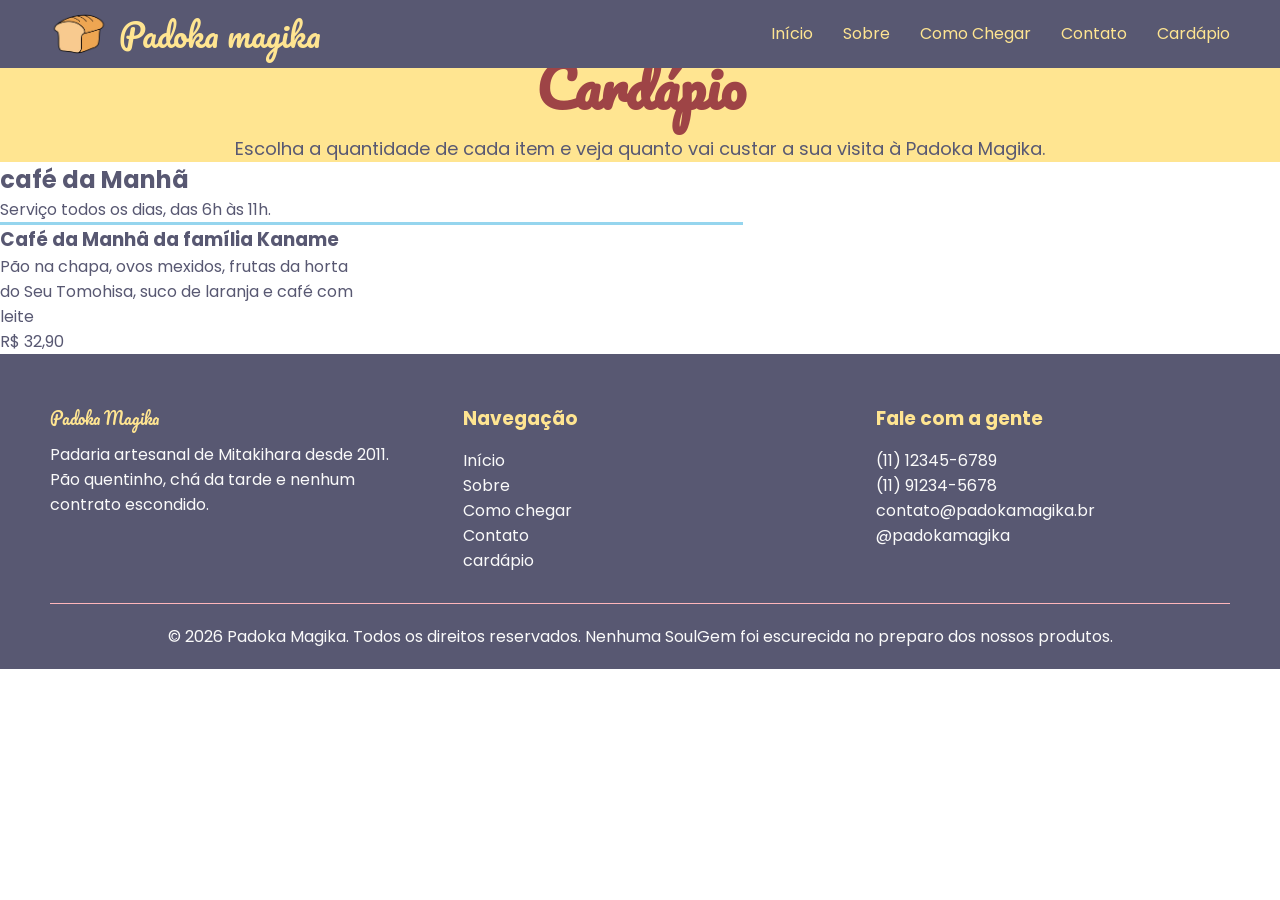
==== cardapio.html @ 9552349e "papadoka magika papadoka magicaaa" ====
<!DOCTYPE html>
<html lang="pt-br">
<head>
    <meta charset="UTF-8">
    <meta name="viewport" content="width=device-width, initial-scale=1.0">
    <title>Cardapio</title>
     <link rel="stylesheet" href="./css/cardapio.css">
    <link
    rel="shortcut icon"
    href="assets/img/LogoImage.png"
    type="image/png"/>
</head>
<body>

<header id="header" class="header">
   <a href="./index.html#hero" class="logoContainer">
    <img src="./assets/img/LogoImage.png" alt="logo da Padoka Magika"/>
    <h1>Padoka magika</h1>
   </a>

    <nav class="navigation">
        <a href="./index.html#hero">Início</a> 
        <a href="./index.html#historia">Sobre</a>
        <a href="./index.html#comoChegar">Como Chegar</a>
        <a href="./index.html#comoChegar">Contato </a>
        <a href="./cardapio.html">Cardápio</a>
    </nav>
 </header>   

    <main id="content" class="content">
        <section id="cardapioTopo" class="cardapioTopo">
            <p class="cardapioTag">Feito hoje, sem contrato escondido</p>
            <h1 class="cardapioTitulo">Cardápio</h1>
            <p class="cardapioSubtitulo">
                Escolha a quantidade de cada item e veja quanto vai custar a sua visita à Padoka Magika.
            </p>
        </section>

        <form id="formCardapio" class="cardapioConteudo" action="#">
            <div class="listaCategorias">
                <section id="cafeDaManha" class="categoria">
                    <div class="categoriaCabecalho">
                        <h2>café da Manhã</h2>
                        <p>Serviço todos os dias, das 6h às 11h.</p>
                    </div>
                    <div class="listaItens">
                    <div class="item">
                        <h3 class="itemNome">Café da Manhâ da família Kaname</h3>
                        <p class="itemDescricao">Pão na chapa, ovos mexidos, frutas da horta do Seu Tomohisa, suco de laranja e café com leite </p>
                        <p class="itemPreco">R$ 32,90</p>
                    </div>
                    </div>
                </section>
            </div>
        </form>
    </main>

    <footer id="footer" class="footer">
    <div class="footerContainer">
    <div class="footerColuna">
     <p class="footerLogo">Padoka Magika</p>
     <p>
        Padaria artesanal de Mitakihara desde 2011. Pão quentinho, chá da tarde e nenhum contrato escondido.
     </p>
        </div>
        <div class="footerColuna">
            <h3>Navegação</h3>
        <a href="./index.html#hero">Início</a>
        <a href="./index.html#historia">Sobre</a>
         <a href="./index.html#comoChegar">Como chegar</a>
          <a href="./index.html#Contato">Contato</a>
           <a href="./cardapio.html">cardápio</a>
        </div>
    <div class="footerColuna">
        <h3>Fale com a gente</h3>
        <p>(11) 12345-6789</p>
        <p>(11) 91234-5678</p>
        <p>contato@padokamagika.br</p>
        <p>@padokamagika</p>
    </div>
    </div>
    <div class="copyright">
        <p>
            &copy; 2026 Padoka Magika. Todos os direitos reservados. Nenhuma SoulGem foi escurecida no preparo dos nossos produtos.
    </div>
 </footer>
</body>
</html>
---- css/cardapio.css ----
@import url(layout.CSS);

.cardapioTopo {
    background-color:var(--cor-amarela);
    text-align: center;
    padding: calc(var(--altura-header) + 60px);
}

.cardapioTag {
    background-color: var(--cor-branca);
    color:var(--cor-vermelha);
    font-weight: bold;

    width: fit-content;
    padding: 6px 16px;
    margin:auto;
    border-radius: 20px;
}

.cardapioTitulo {
    color:var(--cor-vermelha);

    font-family: "Fonte Titulo";
    font-size: 56px;
}

.cardapioSubtitulo {
    font-size: large;

}

.cardapioConteudo {
    display: flex;
    align-items: flex-start;
}

.listaCategorias {
    display: flex;
    flex-direction:column;
}

.categoriaCabecalho {
    border-bottom: 3px solid var(--cor-azul);
}

.listaItens {
    display: flex;
    gap: 20px;
}

.item {
    width:50%;
}
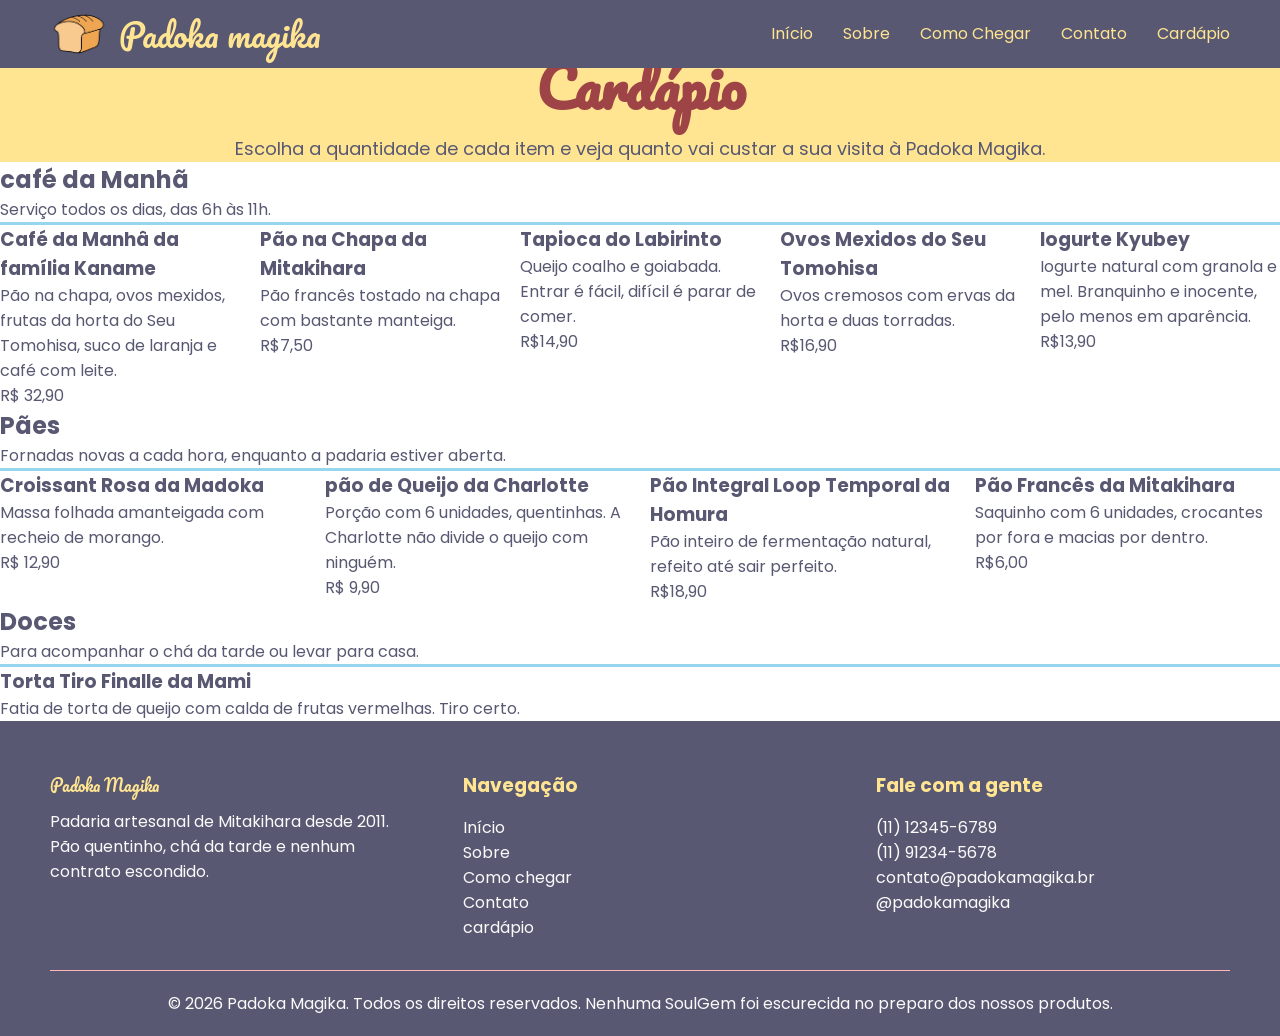
==== commit cdb97fc5: "coisa pa krl taloko" ====
--- a/cardapio.html
+++ b/cardapio.html
@@ -43,13 +43,81 @@
                         <h2>café da Manhã</h2>
                         <p>Serviço todos os dias, das 6h às 11h.</p>
                     </div>
+
                     <div class="listaItens">
                     <div class="item">
                         <h3 class="itemNome">Café da Manhâ da família Kaname</h3>
-                        <p class="itemDescricao">Pão na chapa, ovos mexidos, frutas da horta do Seu Tomohisa, suco de laranja e café com leite </p>
+                        <p class="itemDescricao">Pão na chapa, ovos mexidos, frutas da horta do Seu Tomohisa, suco de laranja e café com leite. </p>
                         <p class="itemPreco">R$ 32,90</p>
                     </div>
+
+                    <div class="item">
+                        <h3 class="itemNome">Pão na Chapa da Mitakihara</h3>
+                        <p>Pão francês tostado na chapa com bastante manteiga.</p>
+                        <p class="itemPreco">R$7,50</p>
                     </div>
+
+                    <div class="item">
+                    <h3 class="itemNome">Tapioca do Labirinto</h3>
+                    <p>Queijo coalho e goiabada. Entrar é fácil, difícil é parar de comer.</p>
+                    <p class="itemPreco">R$14,90</p>
+                    </div>
+
+                     <div class="item">
+                    <h3 class="itemNome">Ovos Mexidos do Seu Tomohisa</h3>
+                    <p>Ovos cremosos com ervas da horta e duas torradas.</p>
+                    <p class="itemPreco">R$16,90</p>
+                    </div>
+
+                     <div class="item">
+                    <h3 class="itemNome">Iogurte Kyubey</h3>
+                    <p>Iogurte natural com granola e mel. Branquinho e inocente, pelo menos em aparência.  </p>
+                    <p class="itemPreco">R$13,90</p>
+                     </div>
+                </section>
+
+                <section id="paes" class="categoria">
+                    <div class="categoriaCabecalho">
+                        <h2>Pães</h2>
+                        <p>Fornadas novas a cada hora, enquanto a padaria estiver aberta.</p>
+                    </div>
+
+                    <div class="listaItens">
+                    <div class="item">
+                        <h3 class="itemNome">Croissant Rosa da Madoka</h3>
+                        <p class="itemDescricao">Massa folhada amanteigada com recheio de morango.</p>
+                        <p class="itemPreco">R$ 12,90</p>
+                    </div>
+
+                    <div class="item">
+                        <h3 class="itemNome">pão de Queijo da Charlotte</h3>
+                        <p class="itemDescricao">Porção com 6 unidades, quentinhas. A Charlotte não divide o queijo com ninguém.</p>
+                        <p class="itemPreco">R$ 9,90</p>
+                    </div>
+                    
+                    <div class="item">
+                    <h3 class="itemNome">Pão Integral Loop Temporal da Homura</h3>
+                    <p class="itemDescricao">Pão inteiro de fermentação natural, refeito até sair perfeito. </p>
+                    <p class="itemPreco">R$18,90</p>
+                    </div>
+
+                    <div class="item">
+                        <h3 class="itemNome">Pão Francês da Mitakihara</h3>
+                        <p class="itemDescricao">Saquinho com 6 unidades, crocantes por fora e macias por dentro.</p>
+                        <p class="itemPreco">R$6,00</p>
+                    </div>
+                </section>
+
+                <section id="doces" class="categoria">
+                    <div class="categoriaCabecalho">
+                        <h2>Doces</h2>
+                        <p>Para acompanhar o chá da tarde ou levar para casa. </p>
+                    </div>
+                    <div class="listaItens">
+
+                        <div class="item">
+                            <h3 class="itemNome">Torta Tiro Finalle da Mami</h3>
+                            <p class="itemDescricao">Fatia de torta de queijo com calda de frutas vermelhas. Tiro certo. </p>
                 </section>
             </div>
         </form>
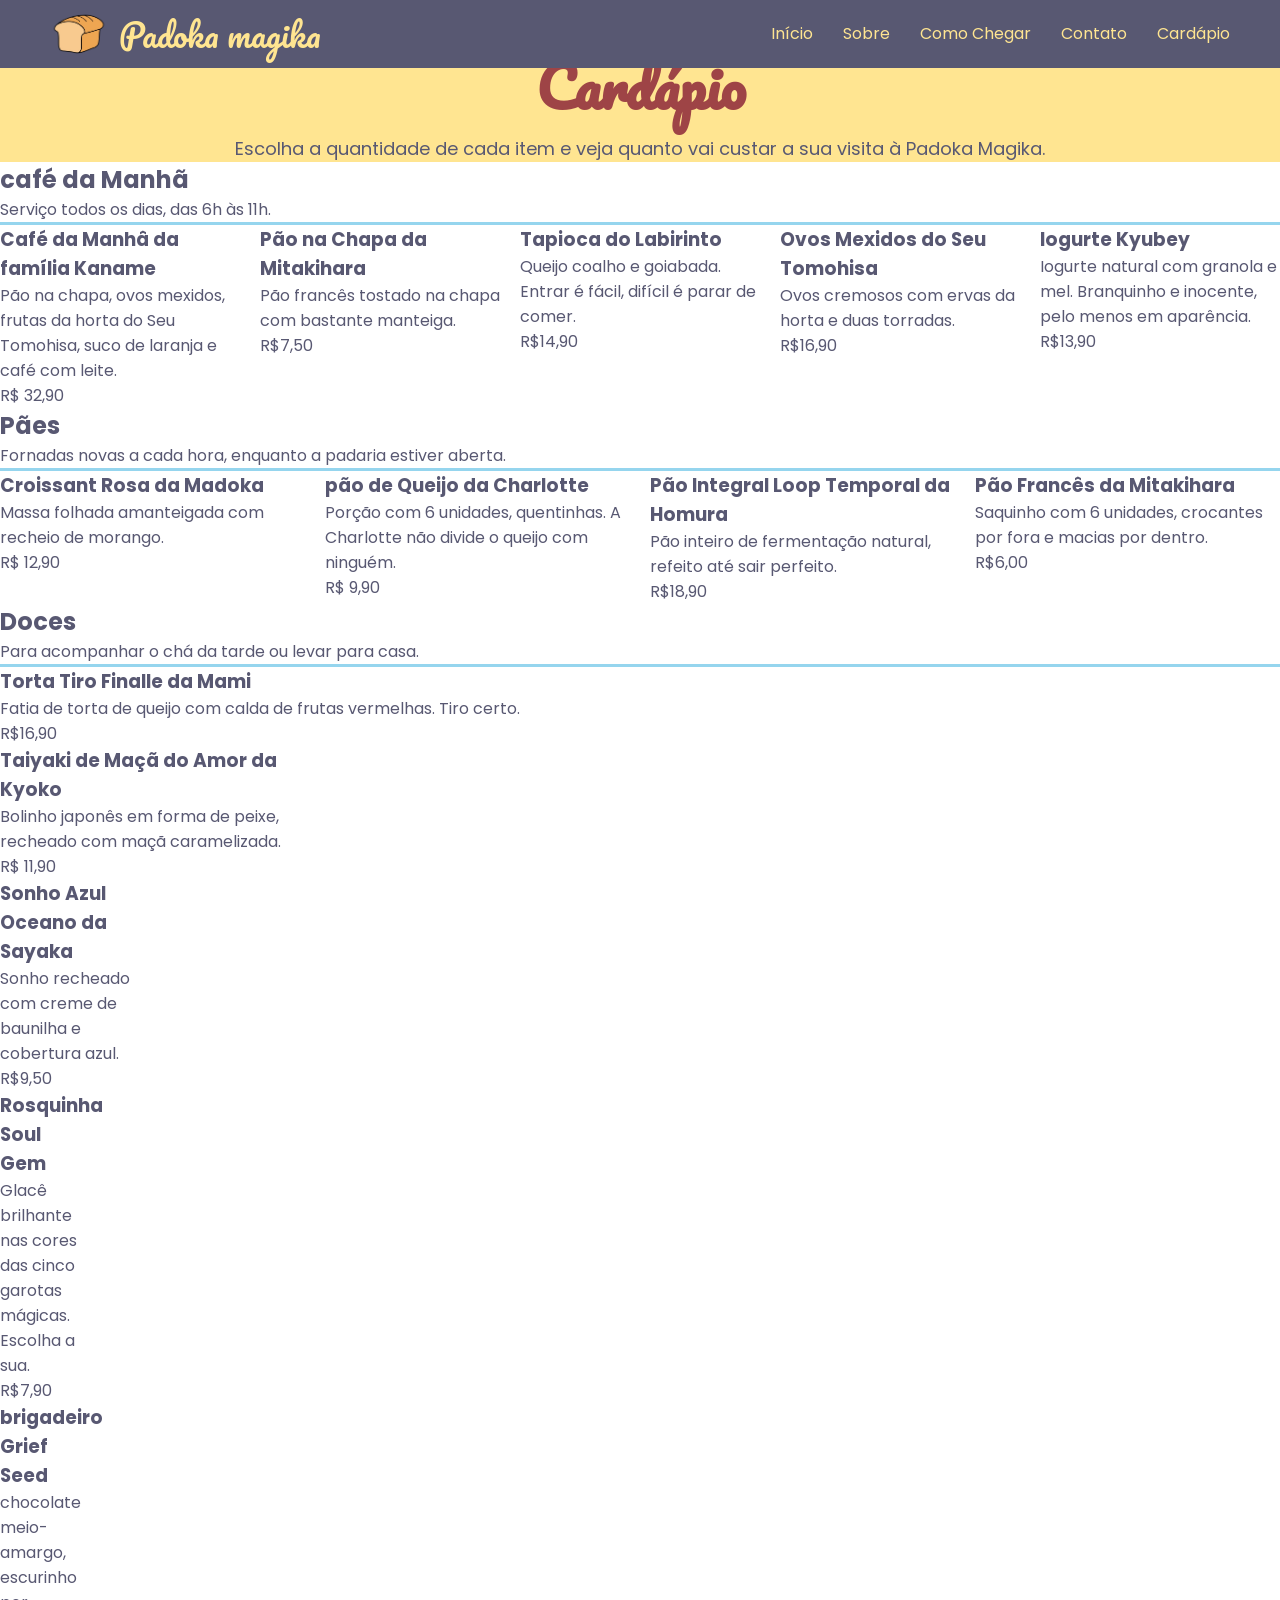
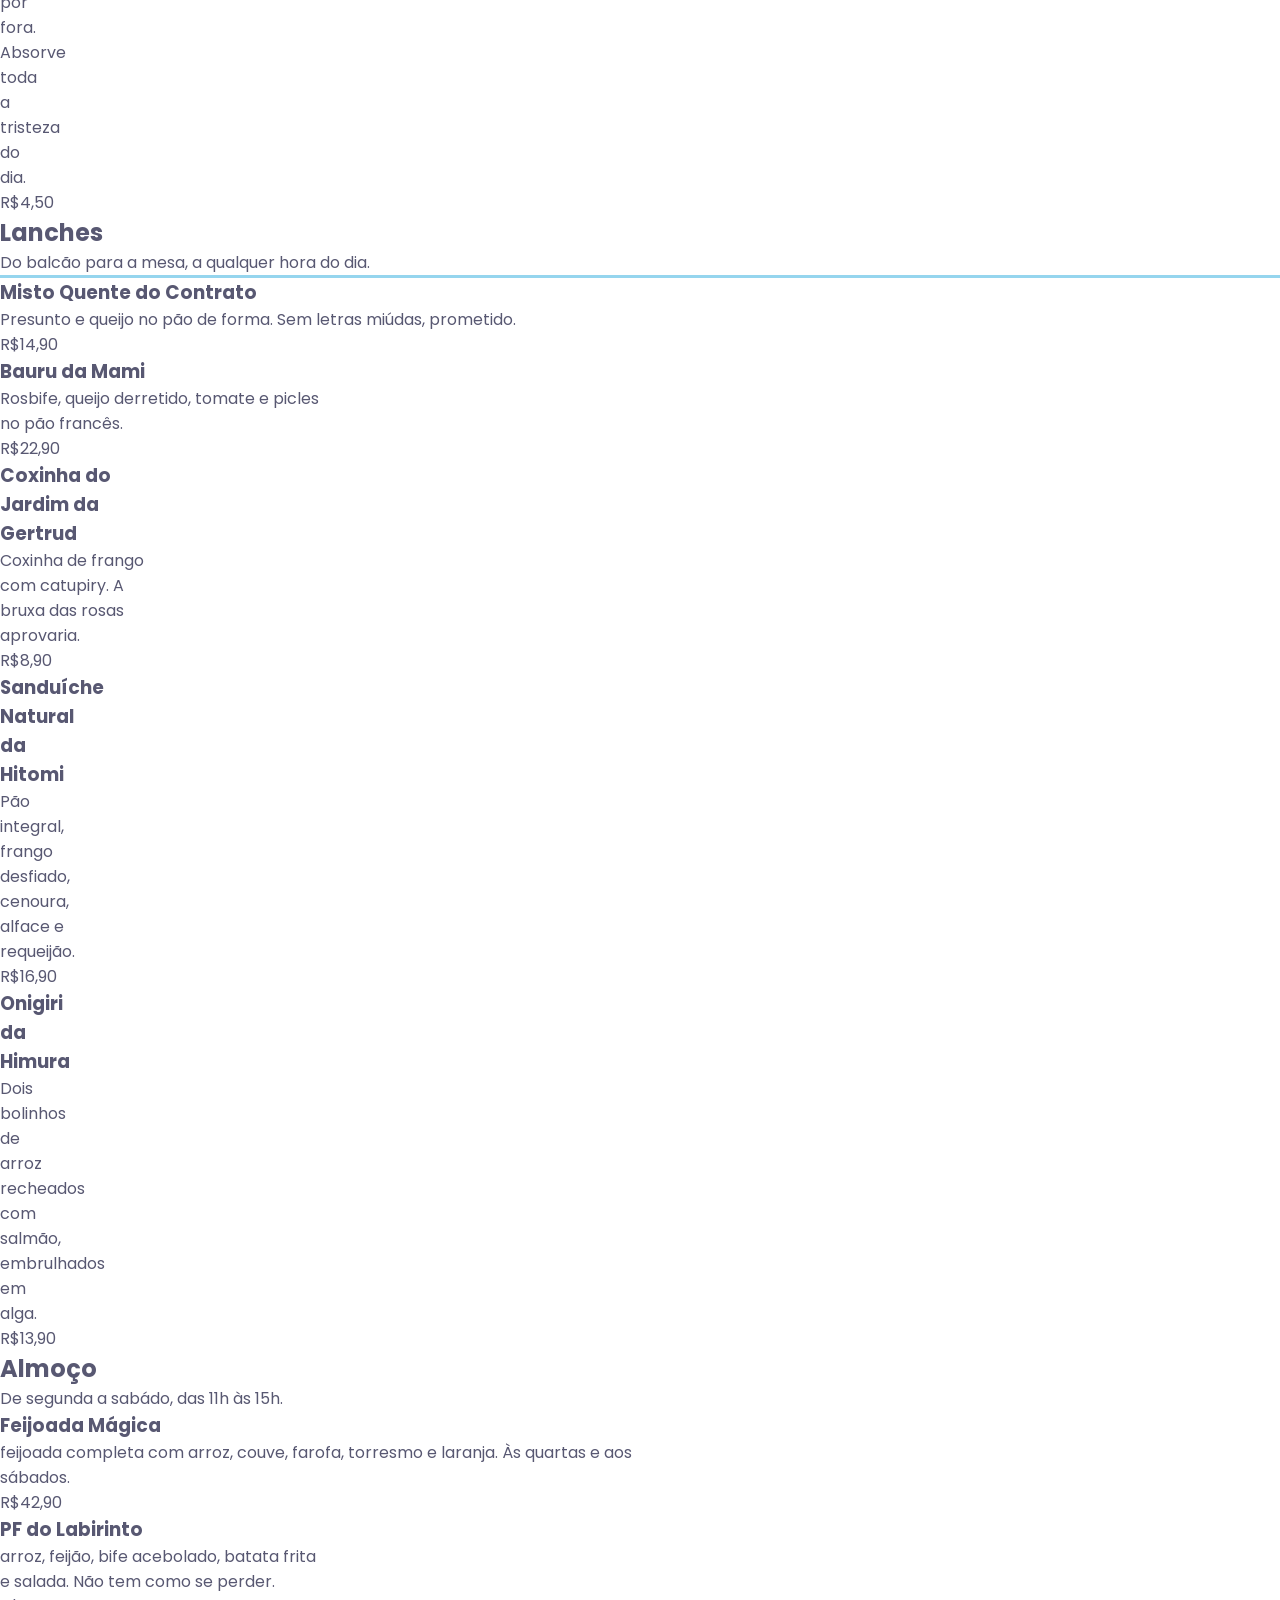
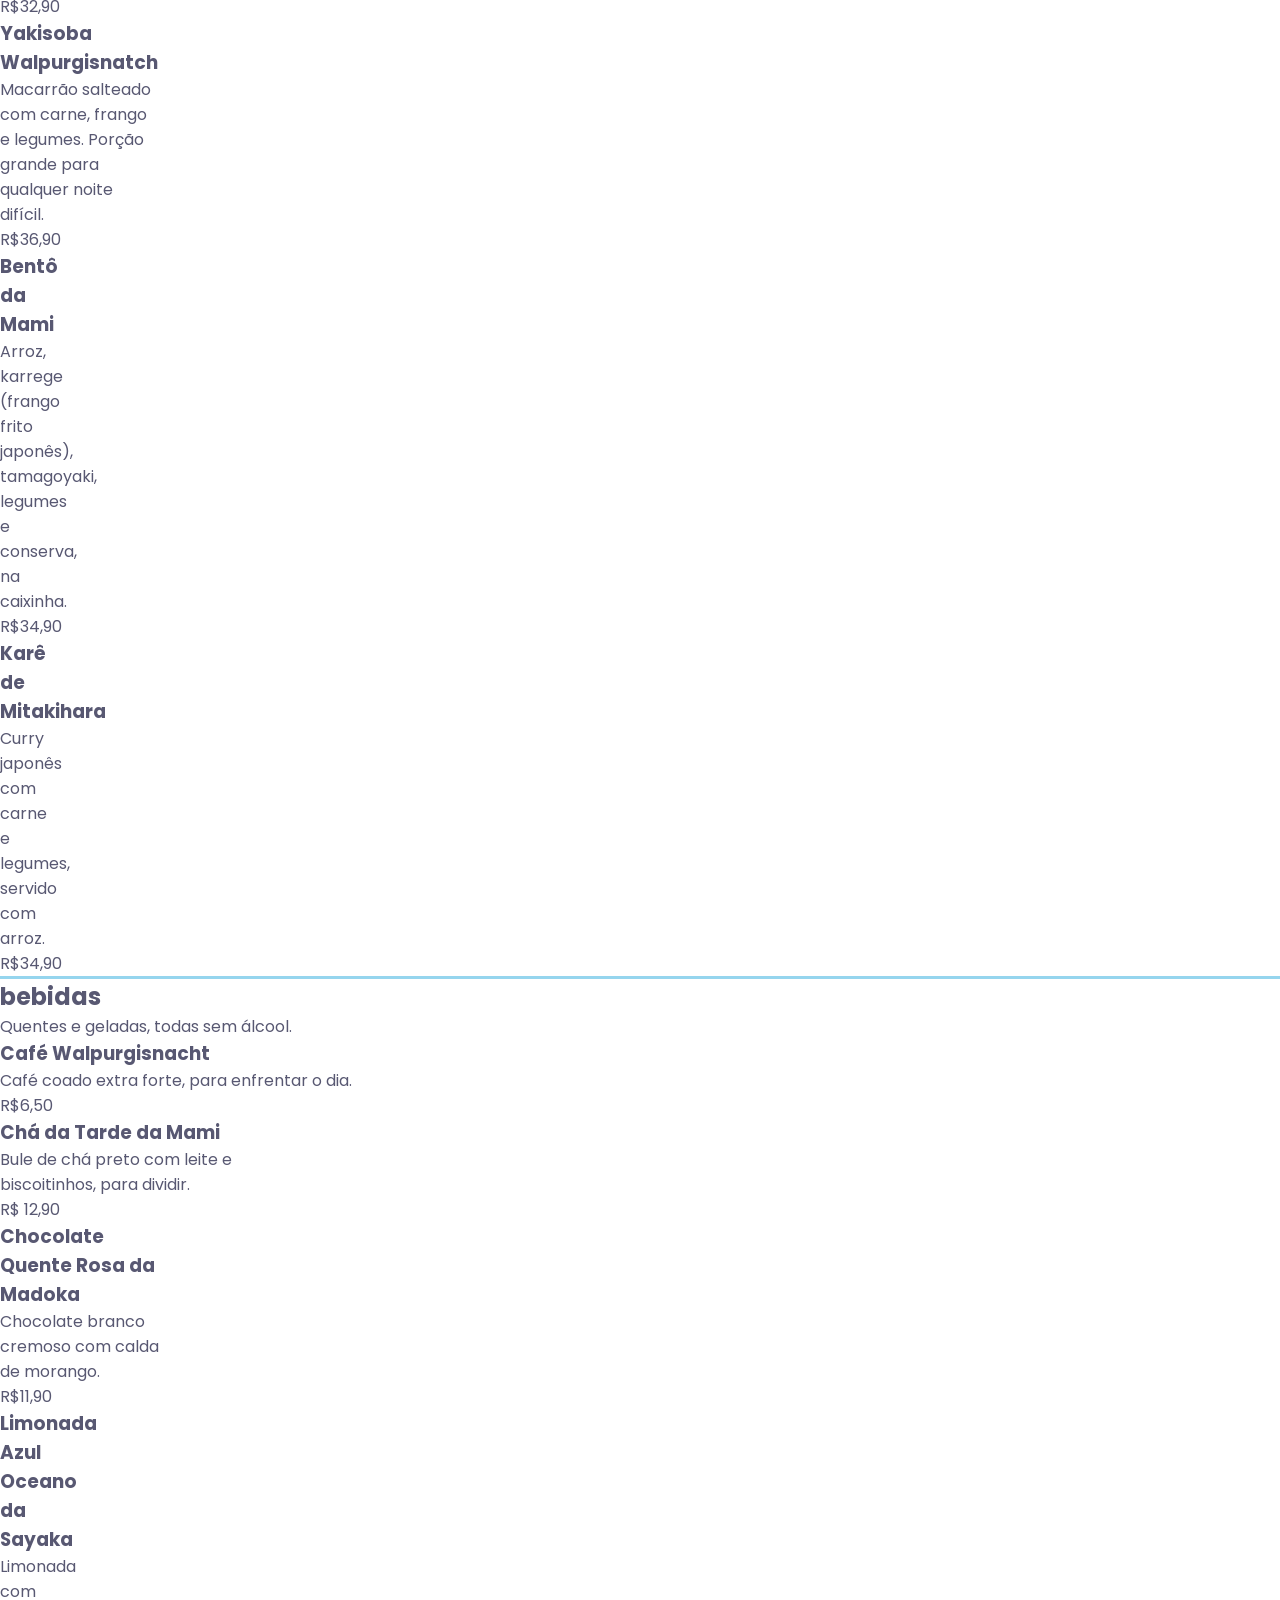
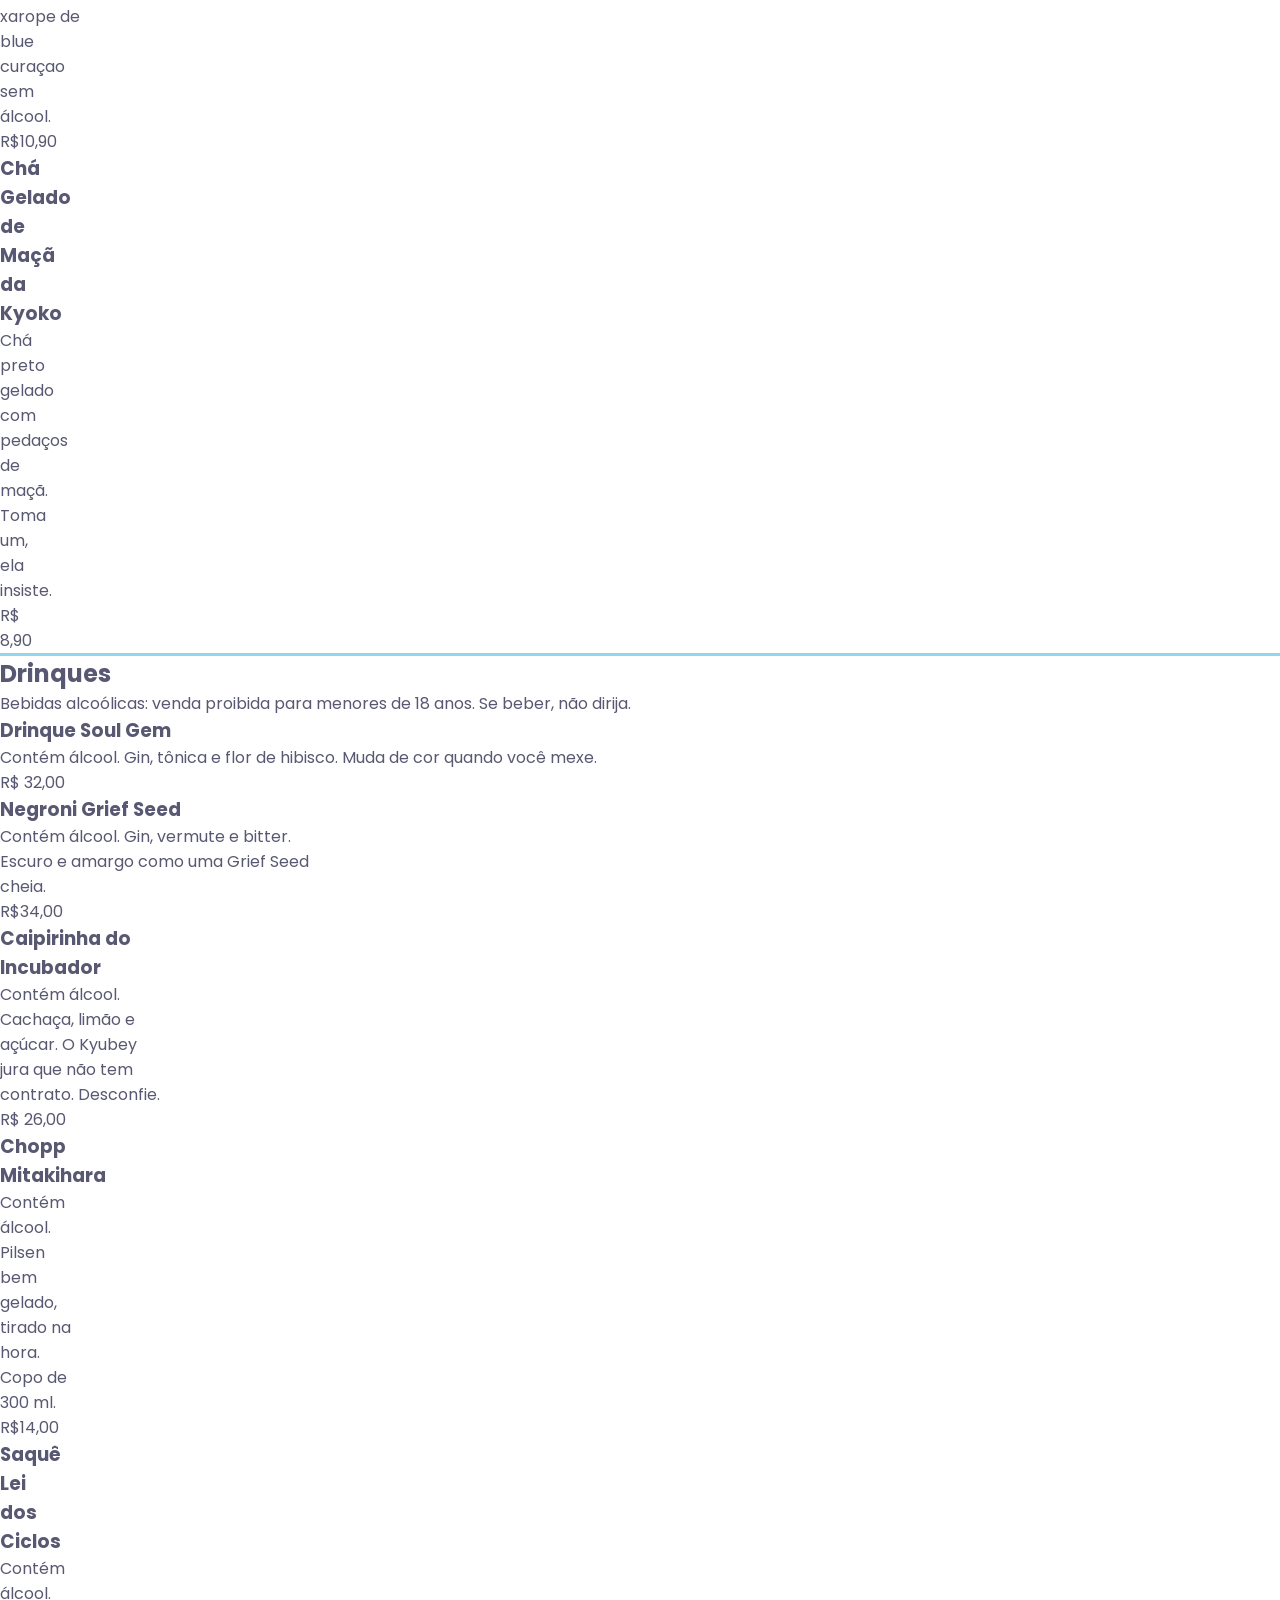
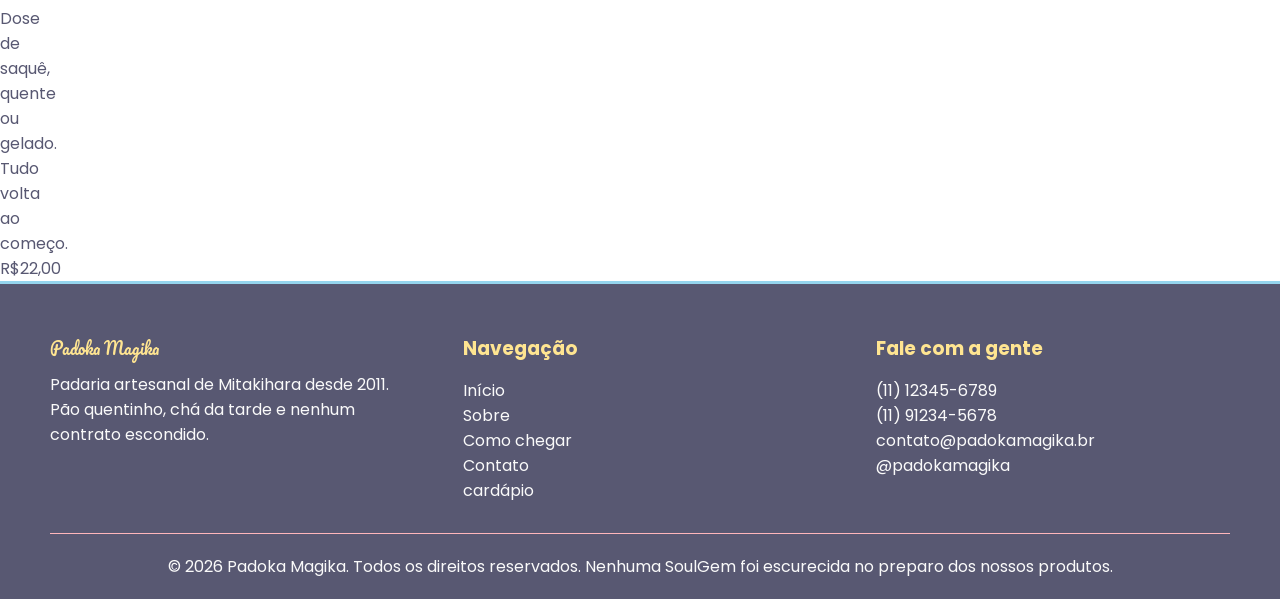
==== commit 4f35d54a: "mdsss css q isso" ====
--- a/cardapio.html
+++ b/cardapio.html
@@ -22,7 +22,7 @@
         <a href="./index.html#hero">Início</a> 
         <a href="./index.html#historia">Sobre</a>
         <a href="./index.html#comoChegar">Como Chegar</a>
-        <a href="./index.html#comoChegar">Contato </a>
+        <a href="./index.html#contato">Contato </a>
         <a href="./cardapio.html">Cardápio</a>
     </nav>
  </header>   
@@ -118,6 +118,164 @@
                         <div class="item">
                             <h3 class="itemNome">Torta Tiro Finalle da Mami</h3>
                             <p class="itemDescricao">Fatia de torta de queijo com calda de frutas vermelhas. Tiro certo. </p>
+                            <p class="itemPreco">R$16,90</p>
+
+                            <div class="item">
+                                <h3 class="itemNome">Taiyaki de Maçã do Amor da Kyoko </h3>
+                                <p class="itemDescricao">Bolinho japonês em forma de peixe, recheado com maçã caramelizada.</p>
+                                <p class="itemPreco">R$ 11,90</p>
+
+                                <div class="item">
+                                <h3 class="itemNome">Sonho Azul Oceano da Sayaka</h3>
+                                <p class="itemDescricao">Sonho recheado com creme de baunilha e cobertura azul.</p>
+                                <p class="itemPreco">R$9,50</p>
+                                
+                                <div class="item">
+                                <h3 class="itemNome">Rosquinha Soul Gem</h3>
+                                <p class="itemDescricao">Glacê brilhante nas cores das cinco garotas mágicas. Escolha a sua.</p>
+                                <p class="itemPreco">R$7,90</p>
+
+                                <div class="item">
+                                <h3 class="itemNome">brigadeiro Grief Seed</h3>
+                                <p class="itemDescricao">chocolate meio-amargo, escurinho por fora. Absorve toda a tristeza do dia.</p>
+                                <p class="itemPreco">R$4,50</p>
+                        
+                </section>
+
+                <section id="lanches ">
+                    <div class="categoriaCabecalho">
+                        <h2 >Lanches</h2>
+                        <p>Do balcão para a mesa, a qualquer hora do dia.</p>
+                    </div>
+
+                    <div class="listaItens">
+
+                        <div class="item">
+                                <h3 class="itemNome">Misto Quente do Contrato</h3>
+                                <p class="itemDescricao">Presunto e queijo no pão de forma. Sem letras miúdas, prometido.</p>
+                                <p class="itemPreco">R$14,90</p>
+
+                                <div class="item">
+                                <h3 class="itemNome">Bauru da Mami</h3>
+                                <p class="itemDescricao">Rosbife, queijo derretido, tomate e picles no pão francês.</p>
+                                <p class="itemPreco">R$22,90</p>
+
+                                <div class="item">
+                                <h3 class="itemNome">Coxinha do Jardim da Gertrud</h3>
+                                <p class="itemDescricao">Coxinha de frango com catupiry. A bruxa das rosas aprovaria.</p>
+                                <p class="itemPreco">R$8,90</p>
+
+                                <div class="item">
+                                <h3 class="itemNome">Sanduíche Natural da Hitomi</h3>
+                                <p class="itemDescricao">Pão integral, frango desfiado, cenoura, alface e requeijão.</p>
+                                <p class="itemPreco">R$16,90</p>
+
+                                <div class="item">
+                                <h3 class="itemNome">Onigiri da Himura</h3>
+                                <p class="itemDescricao">Dois bolinhos de arroz recheados com salmão, embrulhados em alga.</p>
+                                <p class="itemPreco">R$13,90</p>
+                </section>
+
+               <section id="almocos">
+                <div class="categoriaCabecalho">
+                    <h2>Almoço</h2>
+                <p>De segunda a sabádo, das 11h às 15h.</p>
+
+                <div class="listaItens">
+                    <div class="item">
+                                <h3 class="itemNome">Feijoada Mágica</h3>
+                                <p class="itemDescricao">feijoada completa com arroz, couve, farofa, torresmo e laranja. Às quartas e aos sábados.</p>
+                                <p class="itemPreco">R$42,90</p>
+
+                                <div class="item">
+                                <h3 class="itemNome">PF do Labirinto</h3>
+                                <p class="itemDescricao">arroz, feijão, bife acebolado, batata frita e salada. Não tem como se perder.</p>
+                                <p class="itemPreco">R$32,90</p>
+
+                                <div class="item">
+                                <h3 class="itemNome">Yakisoba Walpurgisnatch</h3>
+                                <p class="itemDescricao">Macarrão salteado com carne, frango e legumes. Porção grande para qualquer noite difícil.</p>
+                                <p class="itemPreco">R$36,90</p>
+
+                                <div class="item">
+                                <h3 class="itemNome">Bentô da Mami</h3>
+                                <p class="itemDescricao">Arroz, karrege (frango frito japonês), tamagoyaki, legumes e conserva, na caixinha.</p>
+                                <p class="itemPreco">R$34,90</p>
+
+                                <div class="item">
+                                <h3 class="itemNome">Karê de Mitakihara</h3>
+                                <p class="itemDescricao">Curry japonês com carne e legumes, servido com arroz.</p>
+                                <p class="itemPreco">R$34,90</p>
+               </section>
+
+               <section id="bebidas">
+                <div class="categoriaCabecalho">
+                    <h2>bebidas</h2>
+                    <P>Quentes e geladas, todas sem álcool.</P>
+
+                    <div class="listaItens">
+                        <div class="item">
+                                <h3 class="itemNome">Café Walpurgisnacht</h3>
+                                <p class="itemDescricao">Café coado extra forte, para enfrentar o dia.</p>
+                                <p class="itemPreco">R$6,50</p>
+
+                                <div class="item">
+                                <h3 class="itemNome"> Chá da Tarde da Mami</h3>
+                                <p class="itemDescricao">Bule de chá preto com leite e biscoitinhos, para dividir.</p>
+                                <p class="itemPreco">R$ 12,90</p>
+
+                                <div class="item">
+                                <h3 class="itemNome">Chocolate Quente Rosa da Madoka</h3>
+                                <p class="itemDescricao">Chocolate branco cremoso com calda de morango.</p>
+                                <p class="itemPreco">R$11,90</p>
+
+                                <div class="item">
+                                <h3 class="itemNome">Limonada Azul Oceano da Sayaka</h3>
+                                <p class="itemDescricao">Limonada com xarope de blue curaçao sem álcool.</p>
+                                <p class="itemPreco">R$10,90</p>
+
+                                <div class="item">
+                                <h3 class="itemNome">Chá Gelado de Maçã da Kyoko</h3>
+                                <p class="itemDescricao">Chá preto gelado com pedaços de maçã. Toma um, ela insiste.</p>
+                                <p class="itemPreco">R$ 8,90</p>
+               </section>
+
+               <section id="drinques">
+                <div class="categoriaCabecalho">
+                    <h2>Drinques</h2>
+                    <p>Bebidas alcoólicas: venda proibida para menores de 18 anos. Se beber, não dirija.</p>
+
+                    <div class="listaItens">
+                        <div class="item">
+                        <h3 class="itemNome">Drinque Soul Gem</h3>
+                        <p class="itemDescricao">Contém álcool.
+  Gin, tônica e flor de hibisco. Muda de cor quando você mexe.</p>
+                        <p class="itemPreco">R$ 32,00</p>
+
+                         <div class="item">
+                        <h3 class="itemNome">Negroni Grief Seed</h3>
+                        <p class="itemDescricao">Contém álcool.
+  Gin, vermute e bitter. Escuro e amargo como uma Grief Seed cheia.</p>
+                        <p class="itemPreco">R$34,00</p>
+
+                        <div class="item">
+                        <h3 class="itemNome">Caipirinha do Incubador</h3>
+                        <p class="itemDescricao">Contém álcool.
+  Cachaça, limão e açúcar. O Kyubey jura que não tem contrato. Desconfie.</p>
+                        <p class="itemPreco">R$ 26,00</p>
+
+                        <div class="item">
+                        <h3 class="itemNome">Chopp Mitakihara</h3>
+                        <p class="itemDescricao">Contém álcool.
+  Pilsen bem gelado, tirado na hora. Copo de 300 ml.</p>
+                        <p class="itemPreco">R$14,00</p>
+
+                        <div class="item">
+                        <h3 class="itemNome">Saquê Lei dos Ciclos</h3>
+                        <p class="itemDescricao">Contém álcool.
+  Dose de saquê, quente ou gelado. Tudo volta ao começo.</p>
+                        <p class="itemPreco">R$22,00</p>
+               </section>
                 </section>
             </div>
         </form>
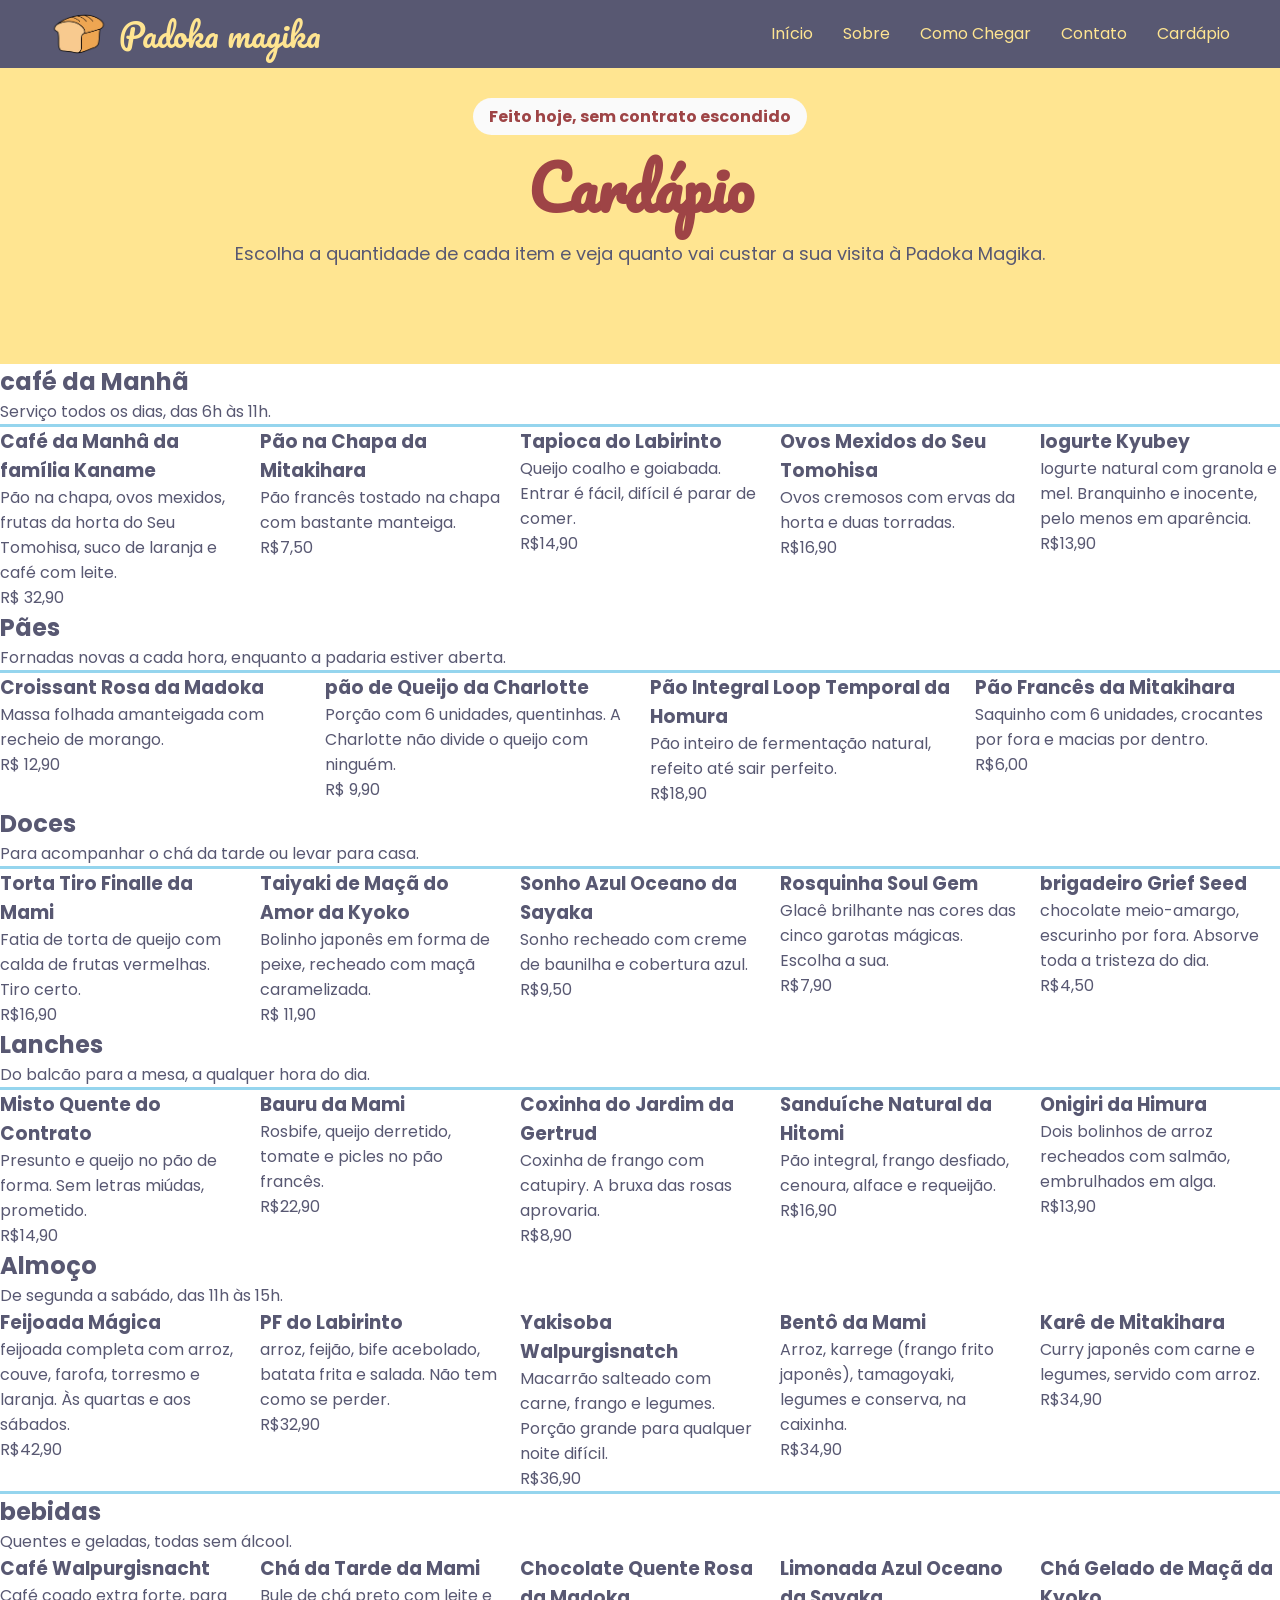
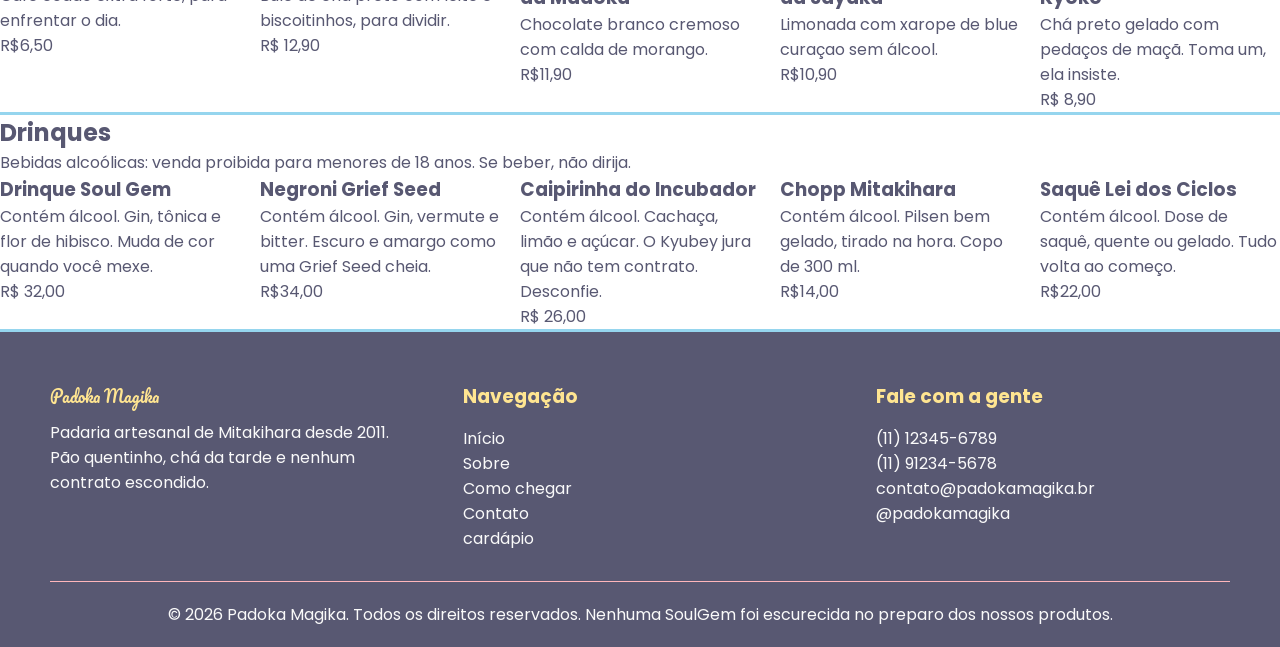
==== commit 34e4b4ed: "no life do slipknot e mttttt boa slk" ====
--- a/cardapio.html
+++ b/cardapio.html
@@ -118,27 +118,27 @@
                         <div class="item">
                             <h3 class="itemNome">Torta Tiro Finalle da Mami</h3>
                             <p class="itemDescricao">Fatia de torta de queijo com calda de frutas vermelhas. Tiro certo. </p>
-                            <p class="itemPreco">R$16,90</p>
+                            <p class="itemPreco">R$16,90</p></div>
 
                             <div class="item">
                                 <h3 class="itemNome">Taiyaki de Maçã do Amor da Kyoko </h3>
                                 <p class="itemDescricao">Bolinho japonês em forma de peixe, recheado com maçã caramelizada.</p>
-                                <p class="itemPreco">R$ 11,90</p>
+                                <p class="itemPreco">R$ 11,90</p></div>
 
                                 <div class="item">
                                 <h3 class="itemNome">Sonho Azul Oceano da Sayaka</h3>
                                 <p class="itemDescricao">Sonho recheado com creme de baunilha e cobertura azul.</p>
-                                <p class="itemPreco">R$9,50</p>
+                                <p class="itemPreco">R$9,50</p></div>
                                 
                                 <div class="item">
                                 <h3 class="itemNome">Rosquinha Soul Gem</h3>
                                 <p class="itemDescricao">Glacê brilhante nas cores das cinco garotas mágicas. Escolha a sua.</p>
-                                <p class="itemPreco">R$7,90</p>
+                                <p class="itemPreco">R$7,90</p></div>
 
                                 <div class="item">
                                 <h3 class="itemNome">brigadeiro Grief Seed</h3>
                                 <p class="itemDescricao">chocolate meio-amargo, escurinho por fora. Absorve toda a tristeza do dia.</p>
-                                <p class="itemPreco">R$4,50</p>
+                                <p class="itemPreco">R$4,50</p></div>
                         
                 </section>
 
@@ -153,27 +153,27 @@
                         <div class="item">
                                 <h3 class="itemNome">Misto Quente do Contrato</h3>
                                 <p class="itemDescricao">Presunto e queijo no pão de forma. Sem letras miúdas, prometido.</p>
-                                <p class="itemPreco">R$14,90</p>
+                                <p class="itemPreco">R$14,90</p></div>
 
                                 <div class="item">
                                 <h3 class="itemNome">Bauru da Mami</h3>
                                 <p class="itemDescricao">Rosbife, queijo derretido, tomate e picles no pão francês.</p>
-                                <p class="itemPreco">R$22,90</p>
+                                <p class="itemPreco">R$22,90</p></div>
 
                                 <div class="item">
                                 <h3 class="itemNome">Coxinha do Jardim da Gertrud</h3>
                                 <p class="itemDescricao">Coxinha de frango com catupiry. A bruxa das rosas aprovaria.</p>
-                                <p class="itemPreco">R$8,90</p>
+                                <p class="itemPreco">R$8,90</p></div>
 
                                 <div class="item">
                                 <h3 class="itemNome">Sanduíche Natural da Hitomi</h3>
                                 <p class="itemDescricao">Pão integral, frango desfiado, cenoura, alface e requeijão.</p>
-                                <p class="itemPreco">R$16,90</p>
+                                <p class="itemPreco">R$16,90</p></div>
 
                                 <div class="item">
                                 <h3 class="itemNome">Onigiri da Himura</h3>
                                 <p class="itemDescricao">Dois bolinhos de arroz recheados com salmão, embrulhados em alga.</p>
-                                <p class="itemPreco">R$13,90</p>
+                                <p class="itemPreco">R$13,90</p></div>
                 </section>
 
                <section id="almocos">
@@ -185,27 +185,27 @@
                     <div class="item">
                                 <h3 class="itemNome">Feijoada Mágica</h3>
                                 <p class="itemDescricao">feijoada completa com arroz, couve, farofa, torresmo e laranja. Às quartas e aos sábados.</p>
-                                <p class="itemPreco">R$42,90</p>
+                                <p class="itemPreco">R$42,90</p></div>
 
                                 <div class="item">
                                 <h3 class="itemNome">PF do Labirinto</h3>
                                 <p class="itemDescricao">arroz, feijão, bife acebolado, batata frita e salada. Não tem como se perder.</p>
-                                <p class="itemPreco">R$32,90</p>
+                                <p class="itemPreco">R$32,90</p></div>
 
                                 <div class="item">
                                 <h3 class="itemNome">Yakisoba Walpurgisnatch</h3>
                                 <p class="itemDescricao">Macarrão salteado com carne, frango e legumes. Porção grande para qualquer noite difícil.</p>
-                                <p class="itemPreco">R$36,90</p>
+                                <p class="itemPreco">R$36,90</p></div>
 
                                 <div class="item">
                                 <h3 class="itemNome">Bentô da Mami</h3>
                                 <p class="itemDescricao">Arroz, karrege (frango frito japonês), tamagoyaki, legumes e conserva, na caixinha.</p>
-                                <p class="itemPreco">R$34,90</p>
+                                <p class="itemPreco">R$34,90</p></div>
 
                                 <div class="item">
                                 <h3 class="itemNome">Karê de Mitakihara</h3>
                                 <p class="itemDescricao">Curry japonês com carne e legumes, servido com arroz.</p>
-                                <p class="itemPreco">R$34,90</p>
+                                <p class="itemPreco">R$34,90</p></div>
                </section>
 
                <section id="bebidas">
@@ -217,27 +217,27 @@
                         <div class="item">
                                 <h3 class="itemNome">Café Walpurgisnacht</h3>
                                 <p class="itemDescricao">Café coado extra forte, para enfrentar o dia.</p>
-                                <p class="itemPreco">R$6,50</p>
+                                <p class="itemPreco">R$6,50</p></div>
 
                                 <div class="item">
                                 <h3 class="itemNome"> Chá da Tarde da Mami</h3>
                                 <p class="itemDescricao">Bule de chá preto com leite e biscoitinhos, para dividir.</p>
-                                <p class="itemPreco">R$ 12,90</p>
+                                <p class="itemPreco">R$ 12,90</p></div>
 
                                 <div class="item">
                                 <h3 class="itemNome">Chocolate Quente Rosa da Madoka</h3>
                                 <p class="itemDescricao">Chocolate branco cremoso com calda de morango.</p>
-                                <p class="itemPreco">R$11,90</p>
+                                <p class="itemPreco">R$11,90</p></div>
 
                                 <div class="item">
                                 <h3 class="itemNome">Limonada Azul Oceano da Sayaka</h3>
                                 <p class="itemDescricao">Limonada com xarope de blue curaçao sem álcool.</p>
-                                <p class="itemPreco">R$10,90</p>
+                                <p class="itemPreco">R$10,90</p></div>
 
                                 <div class="item">
                                 <h3 class="itemNome">Chá Gelado de Maçã da Kyoko</h3>
                                 <p class="itemDescricao">Chá preto gelado com pedaços de maçã. Toma um, ela insiste.</p>
-                                <p class="itemPreco">R$ 8,90</p>
+                                <p class="itemPreco">R$ 8,90</p></div>
                </section>
 
                <section id="drinques">
@@ -250,31 +250,31 @@
                         <h3 class="itemNome">Drinque Soul Gem</h3>
                         <p class="itemDescricao">Contém álcool.
   Gin, tônica e flor de hibisco. Muda de cor quando você mexe.</p>
-                        <p class="itemPreco">R$ 32,00</p>
+                        <p class="itemPreco">R$ 32,00</p></div>
 
                          <div class="item">
                         <h3 class="itemNome">Negroni Grief Seed</h3>
                         <p class="itemDescricao">Contém álcool.
   Gin, vermute e bitter. Escuro e amargo como uma Grief Seed cheia.</p>
-                        <p class="itemPreco">R$34,00</p>
+                        <p class="itemPreco">R$34,00</p></div>
 
                         <div class="item">
                         <h3 class="itemNome">Caipirinha do Incubador</h3>
                         <p class="itemDescricao">Contém álcool.
   Cachaça, limão e açúcar. O Kyubey jura que não tem contrato. Desconfie.</p>
-                        <p class="itemPreco">R$ 26,00</p>
+                        <p class="itemPreco">R$ 26,00</p></div>
 
                         <div class="item">
                         <h3 class="itemNome">Chopp Mitakihara</h3>
                         <p class="itemDescricao">Contém álcool.
   Pilsen bem gelado, tirado na hora. Copo de 300 ml.</p>
-                        <p class="itemPreco">R$14,00</p>
+                        <p class="itemPreco">R$14,00</p></div>
 
                         <div class="item">
                         <h3 class="itemNome">Saquê Lei dos Ciclos</h3>
                         <p class="itemDescricao">Contém álcool.
   Dose de saquê, quente ou gelado. Tudo volta ao começo.</p>
-                        <p class="itemPreco">R$22,00</p>
+                        <p class="itemPreco">R$22,00</p></div>
                </section>
                 </section>
             </div>
--- a/css/cardapio.css
+++ b/css/cardapio.css
@@ -3,7 +3,7 @@
 .cardapioTopo {
     background-color:var(--cor-amarela);
     text-align: center;
-    padding: calc(var(--altura-header) + 60px);
+    padding: calc(var(--altura-do-header) + 30px);
 }
 
 .cardapioTag {
@@ -21,7 +21,7 @@
     color:var(--cor-vermelha);
 
     font-family: "Fonte Titulo";
-    font-size: 56px;
+    font-size: 60px;
 }
 
 .cardapioSubtitulo {
